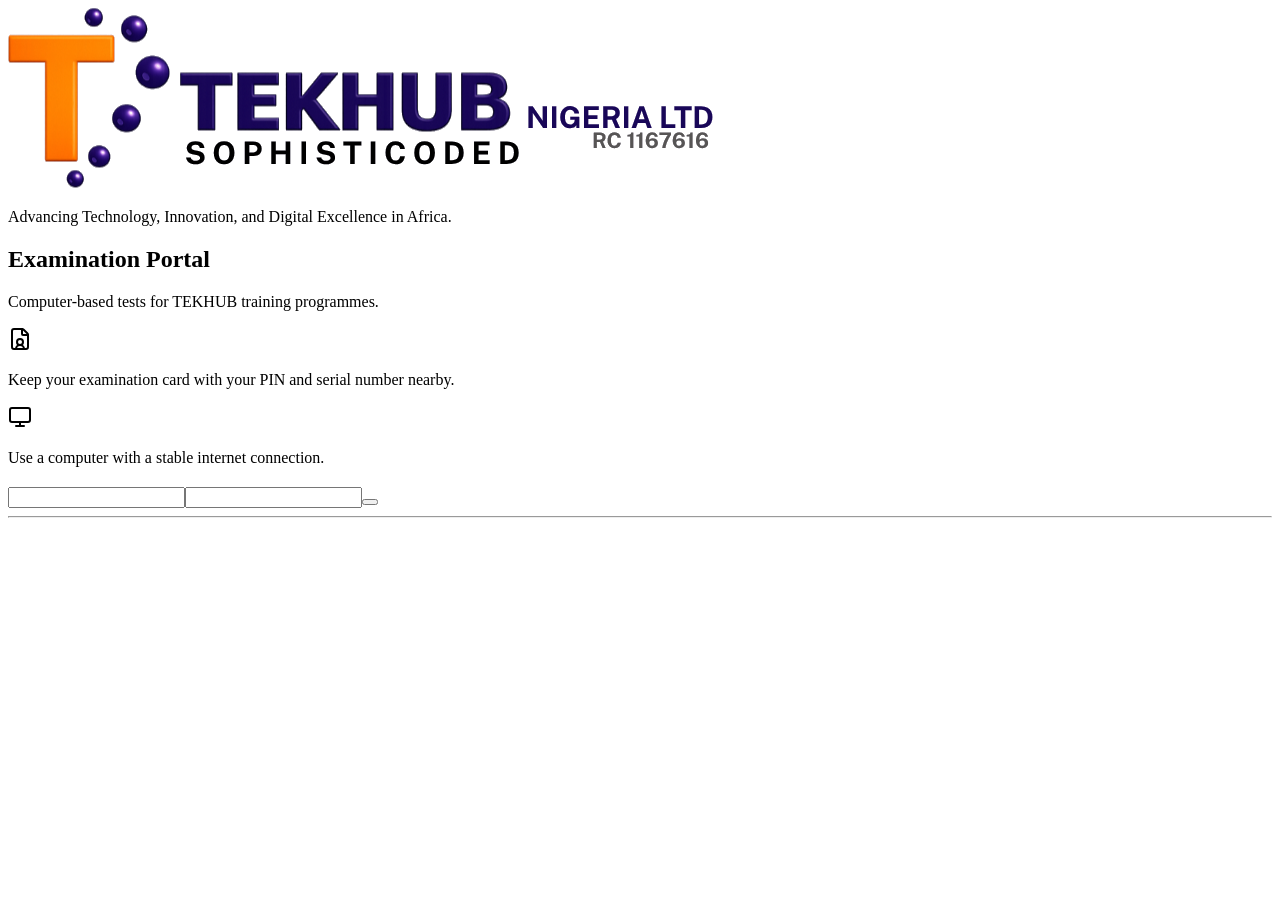
==== code.html @ 15dfeccf "first commit" ====
<!doctype html>
<html lang="en">
  <head>
    <meta charset="UTF-8" />
    <meta name="viewport" content="width=device-width, initial-scale=1.0" />
    <title>Document</title>
  </head>
  <body>
    <div class="parentdiv">
      <div class="leftdiv">
        <img
          src="tekhub_portal_logo (1).png"
          alt=""
          class="logo"
        /><span></span>
        <p>
          Advancing Technology, Innovation, and Digital Excellence in Africa.
        </p>
        <h2>Examination Portal</h2>
        <p>Computer-based tests for TEKHUB training programmes.</p>
        <div class="list">
          <svg
            xmlns="http://www.w3.org/2000/svg"
            width="24"
            height="24"
            viewBox="0 0 24 24"
            fill="none"
            stroke="currentColor"
            stroke-width="2"
            stroke-linecap="round"
            stroke-linejoin="round"
            class="lucide lucide-file-user preview-icon"
          >
            <path
              d="M6 22a2 2 0 0 1-2-2V4a2 2 0 0 1 2-2h8a2.4 2.4 0 0 1 1.704.706l3.588 3.588A2.4 2.4 0 0 1 20 8v12a2 2 0 0 1-2 2z"
            />
            <path d="M14 2v5a1 1 0 0 0 1 1h5" />
            <path d="M16 22a4 4 0 0 0-8 0" />
            <circle cx="12" cy="15" r="3" />
          </svg>
          <p>
            Keep your examination card with your PIN and serial number nearby.
          </p>
          <svg
            xmlns="http://www.w3.org/2000/svg"
            width="24"
            height="24"
            viewBox="0 0 24 24"
            fill="none"
            stroke="currentColor"
            stroke-width="2"
            stroke-linecap="round"
            stroke-linejoin="round"
            class="lucide lucide-monitor preview-icon"
          >
            <rect width="20" height="14" x="2" y="3" rx="2" />
            <line x1="8" x2="16" y1="21" y2="21" />
            <line x1="12" x2="12" y1="17" y2="21" />
          </svg>
          <p>Use a computer with a stable internet connection.</p>
          <p></p>
        </div>
      </div>
      <div class="rightdiv"></div>
      <p></p>
      <h2></h2>
      <p></p>
      <form action="">
        <input type="text" /><input type="text" /><button></button>
        <hr />
        <p></p>
      </form>
    </div>
  </body>
</html>
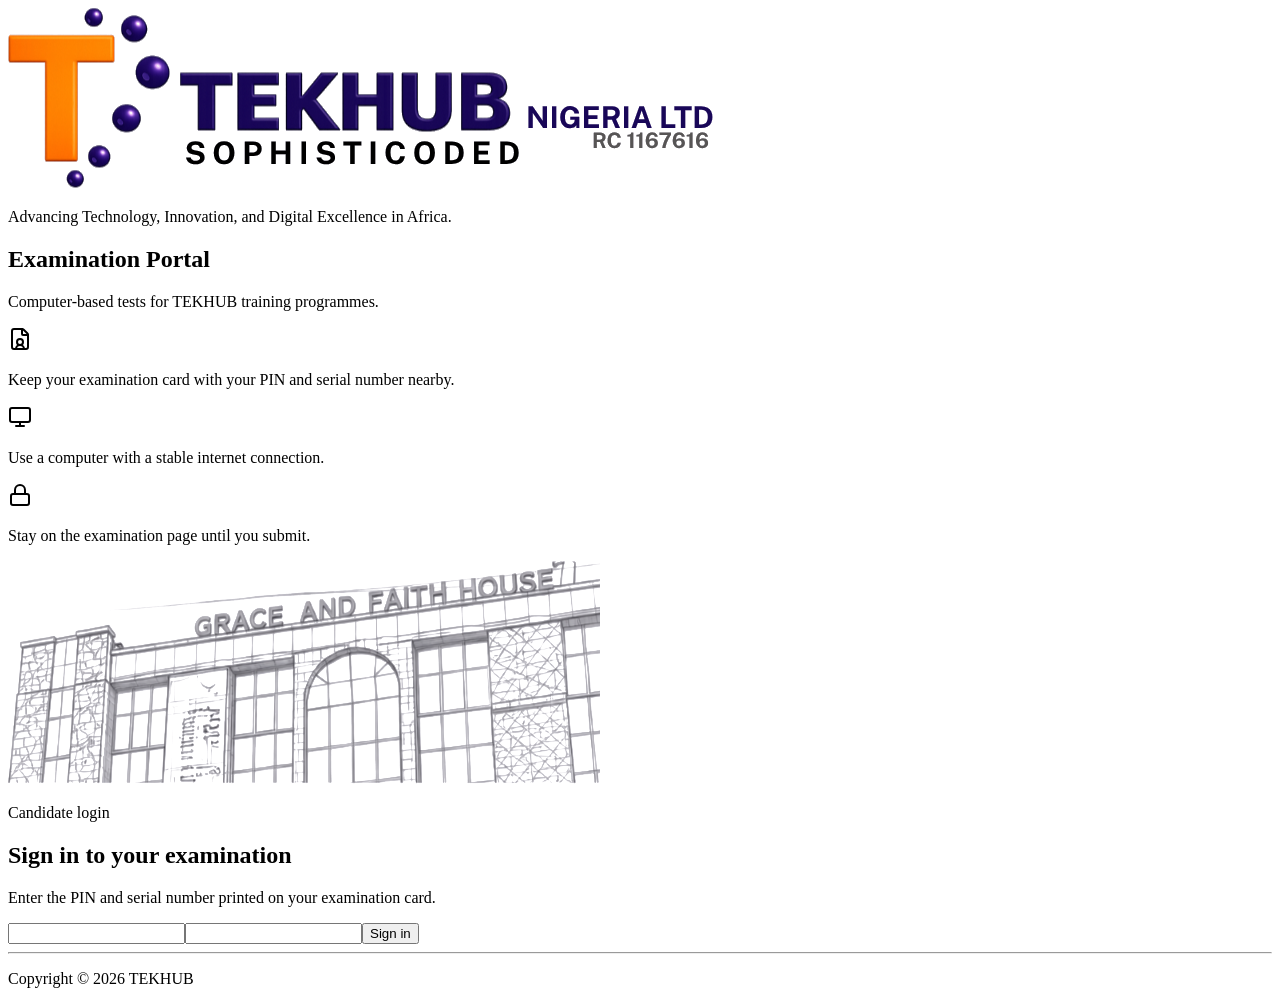
==== commit 732de2b8: "i have completed the first div" ====
--- a/code.html
+++ b/code.html
@@ -8,11 +8,7 @@
   <body>
     <div class="parentdiv">
       <div class="leftdiv">
-        <img
-          src="tekhub_portal_logo (1).png"
-          alt=""
-          class="logo"
-        /><span></span>
+        <img src="tekhub_portal_logo.png" alt="" class="logo" /><span></span>
         <p>
           Advancing Technology, Innovation, and Digital Excellence in Africa.
         </p>
@@ -58,17 +54,34 @@
             <line x1="12" x2="12" y1="17" y2="21" />
           </svg>
           <p>Use a computer with a stable internet connection.</p>
-          <p></p>
+          <svg
+            xmlns="http://www.w3.org/2000/svg"
+            width="24"
+            height="24"
+            viewBox="0 0 24 24"
+            fill="none"
+            stroke="currentColor"
+            stroke-width="2"
+            stroke-linecap="round"
+            stroke-linejoin="round"
+            class="lucide lucide-lock preview-icon"
+          >
+            <rect width="18" height="11" x="3" y="11" rx="2" ry="2" />
+            <path d="M7 11V7a5 5 0 0 1 10 0v4" />
+          </svg>
+          <p>Stay on the examination page until you submit.</p>
+
+          <img src="tekhub_portal_building.png" alt="" />
         </div>
       </div>
       <div class="rightdiv"></div>
-      <p></p>
-      <h2></h2>
-      <p></p>
+      <p>Candidate login</p>
+      <h2>Sign in to your examination</h2>
+      <p>Enter the PIN and serial number printed on your examination card.</p>
       <form action="">
-        <input type="text" /><input type="text" /><button></button>
+        <input type="text" /><input type="text" /><button>Sign in</button>
         <hr />
-        <p></p>
+        <p>Copyright © 2026 TEKHUB</p>
       </form>
     </div>
   </body>
